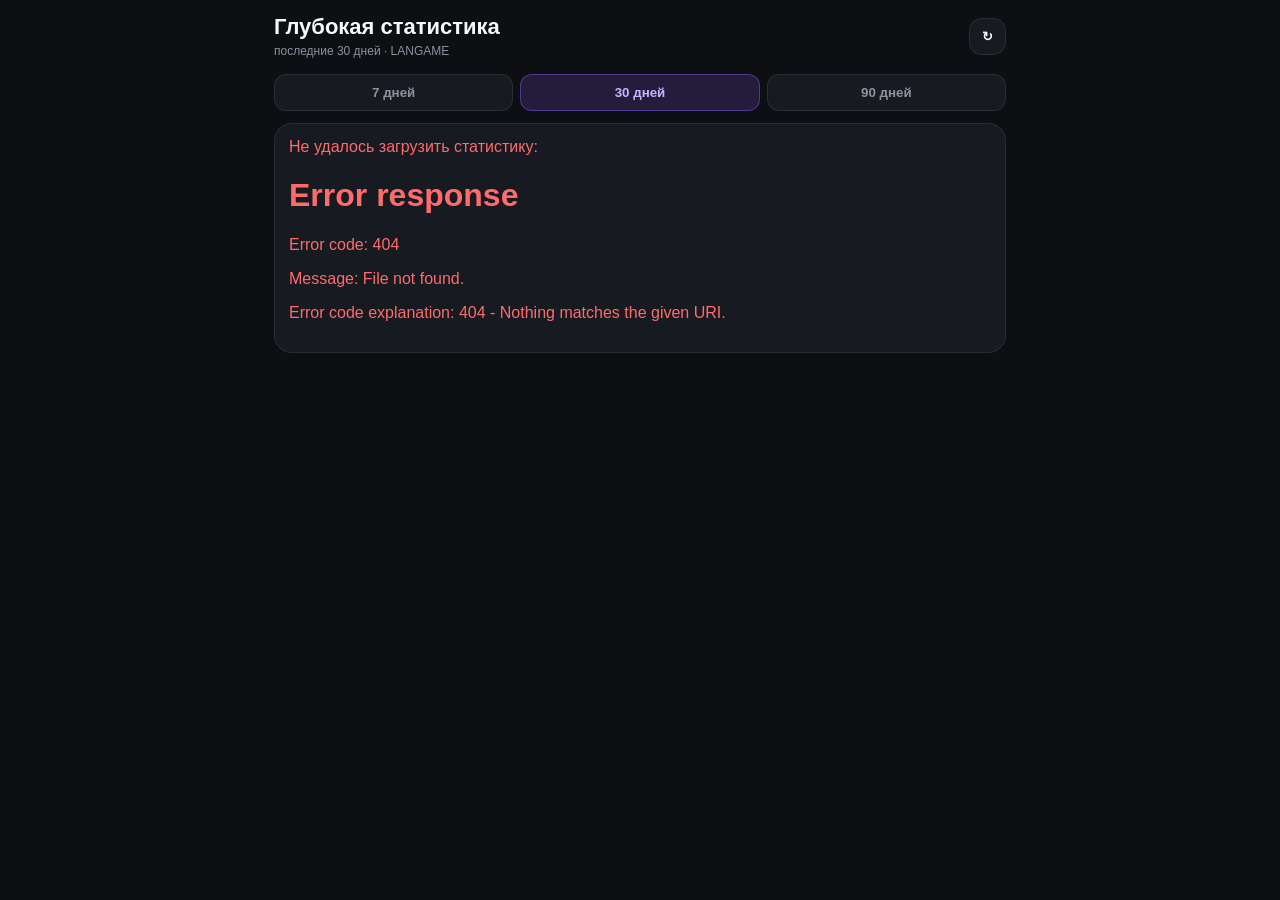
==== app/webapp/static/deep-analytics.html @ af8b71ab "Add deep analytics view for time, tariffs and retention" ====
<!doctype html>
<html lang="ru"><head><meta charset="utf-8"><meta name="viewport" content="width=device-width,initial-scale=1,viewport-fit=cover"><title>Strike Arena · Глубокая статистика</title><script src="https://telegram.org/js/telegram-web-app.js?63"></script><style>
:root{color-scheme:dark;--bg:var(--tg-theme-bg-color,#0d0f12);--s:var(--tg-theme-secondary-bg-color,#171a20);--s2:var(--tg-theme-section-bg-color,#1d2129);--t:var(--tg-theme-text-color,#f5f7fa);--m:var(--tg-theme-hint-color,#8b929e);--a:#8b5cf6;--g:#22c55e;--line:rgba(255,255,255,.08)}*{box-sizing:border-box}body{margin:0;background:var(--bg);color:var(--t);font-family:-apple-system,BlinkMacSystemFont,"SF Pro Display","Segoe UI",sans-serif}.wrap{max-width:760px;margin:auto;padding:calc(14px + env(safe-area-inset-top)) 14px calc(32px + env(safe-area-inset-bottom))}.head{display:flex;justify-content:space-between;align-items:center;margin-bottom:16px}.title{font-size:22px;font-weight:850}.sub{font-size:12px;color:var(--m);margin-top:4px}.btn{border:1px solid var(--line);background:var(--s);color:var(--t);border-radius:13px;padding:10px 12px;font-weight:750}.period{display:grid;grid-template-columns:repeat(3,1fr);gap:7px;margin-bottom:12px}.period button{border:1px solid var(--line);background:var(--s);color:var(--m);border-radius:12px;padding:10px;font-weight:750}.period button.active{background:rgba(139,92,246,.18);border-color:rgba(139,92,246,.45);color:#c4b5fd}.card{background:var(--s);border:1px solid var(--line);border-radius:18px;padding:14px;margin:10px 0}.h{font-size:14px;font-weight:800;margin-bottom:10px}.grid{display:grid;grid-template-columns:1fr 1fr;gap:8px}.k{background:var(--s2);border-radius:13px;padding:11px}.kl{font-size:10px;color:var(--m)}.kv{font-size:19px;font-weight:850;margin-top:4px}.good{color:var(--g)}.muted{color:var(--m)}.row{display:flex;justify-content:space-between;gap:10px;padding:10px 0;border-bottom:1px solid var(--line);font-size:13px}.row:last-child{border-bottom:0}.badge{font-size:10px;padding:4px 7px;border-radius:999px;background:var(--s2);color:var(--m)}.ok{color:#4ade80}.na{color:#f5b84b}.note{font-size:11px;color:var(--m);line-height:1.45}.error{color:#ff6b6b}.bar{height:8px;border-radius:999px;background:var(--s2);overflow:hidden;margin-top:7px}.fill{height:100%;background:linear-gradient(90deg,#8b5cf6,#22c55e);border-radius:999px}
</style></head><body><div class="wrap"><div class="head"><div><div class="title">Глубокая статистика</div><div class="sub" id="periodLabel">последние 30 дней · LANGAME</div></div><button class="btn" onclick="load()">↻</button></div><div class="period"><button data-d="7">7 дней</button><button data-d="30" class="active">30 дней</button><button data-d="90">90 дней</button></div><div id="root"></div></div><script>
const tg=window.Telegram?.WebApp;if(tg){tg.ready();tg.expand()}const headers={'X-Telegram-Init-Data':tg?.initData||''};let days=30;const root=document.getElementById('root');document.querySelectorAll('[data-d]').forEach(b=>b.onclick=()=>{days=+b.dataset.d;document.querySelectorAll('[data-d]').forEach(x=>x.classList.toggle('active',x===b));load()});
async function api(){const r=await fetch('/api/analytics?days='+days,{headers});if(!r.ok)throw new Error(await r.text());return r.json()}function money(x){return Number(x||0).toLocaleString('ru-RU',{maximumFractionDigits:2})+' ₽'}function n(x){return Number(x||0).toLocaleString('ru-RU',{maximumFractionDigits:2})}function val(o,...keys){for(const k of keys){if(o&&o[k]!==undefined&&o[k]!==null&&o[k]!=='')return o[k]}return null}
function metric(label,value,cls=''){return `<div class="k"><div class="kl">${label}</div><div class="kv ${cls}">${value}</div></div>`}
function render(d){const rows=d.sales_rows||[],rank=d.ranking||[];let sales=0,units=0,tariffCount=0,purchasedHours=0,tariffs={};for(const r of rows){const cancel=Number(r.cancel||0);if(cancel===1)continue;const q=Number(val(r,'count','quantity')||0);const p=Number(val(r,'price_sale','price')||0);sales+=q*p;units+=q;const tariff=val(r,'tariff_name','tariff','package_name','rate_name','name');const hours=Number(val(r,'hours','hour_count','duration_hours')||0);const minutes=Number(val(r,'minutes','duration_minutes')||0);if(tariff){tariffCount+=q;tariffs[tariff]=(tariffs[tariff]||0)+q}if(hours)purchasedHours+=q*hours;else if(minutes)purchasedHours+=q*minutes/60}
const adminHours=rank.reduce((s,x)=>s+Number(x.hours||0),0),adminSales=rank.reduce((s,x)=>s+Number(x.sales||0),0),salesPerHour=adminHours?adminSales/adminHours:0;const tariffRows=Object.entries(tariffs).sort((a,b)=>b[1]-a[1]).slice(0,12);root.innerHTML=`<div class="card"><div class="h">Экономика времени</div><div class="grid">${metric('Продажи товаров',money(sales))}${metric('Продано единиц',n(units))}${metric('Часы администраторов',n(adminHours))}${metric('Продажи / час админа',money(salesPerHour),'good')}</div></div><div class="card"><div class="h">Тарифы и купленные часы</div>${tariffCount?`<div class="grid">${metric('Продано тарифов',n(tariffCount))}${metric('Куплено часов',n(purchasedHours),'good')}</div><div style="margin-top:12px">${tariffRows.map(([name,q])=>`<div class="row"><span>${name}</span><b>${n(q)}</b></div>`).join('')}</div>`:`<div class="note">В текущем ответе LANGAME нет полей покупки/активации тарифов. Я не подменяю их продажами товаров — поэтому показатель честно помечен как недоступный. В API клиенте сейчас подключён только read-only набор методов, включая продажи товаров и поиск гостей.</div>`}</div><div class="card"><div class="h">Возвращаемость гостей</div><div class="note">Rolling Retention и Sticky Factor — отдельные метрики LANGAME. Они требуют данных регистрации + последующих сессий по гостю. Текущий API-слой бота их пока не получает, поэтому здесь не показывается выдуманный процент.</div><div class="row"><span>Rolling Retention</span><span class="badge na">ожидает API-источник</span></div><div class="row"><span>Sticky Factor</span><span class="badge na">ожидает API-источник</span></div></div><div class="card"><div class="h">Эффективность администраторов</div>${rank.slice(0,15).map((x,i)=>{const h=Number(x.hours||0),s=Number(x.sales||0),ph=h?s/h:0;return `<div class="row"><span>${i+1}. ${x.name}</span><b>${money(ph)}/ч</b></div>`}).join('')||'<div class="note">Нет данных</div>'}</div><div class="card"><div class="h">Важно</div><div class="note">Стандартный LANGAME Dashboard уже содержит средние чеки, гостей, регистрации, сессии и загрузку устройств. Здесь оставлены глубокие показатели, чтобы не дублировать основной дашборд. Покупки пакетов и Rolling Retention в LANGAME действительно являются отдельными аналитическими отчётами.</div></div>`}
async function load(){document.getElementById('periodLabel').textContent=`последние ${days} дней · LANGAME`;root.innerHTML='<div class="card muted">Загрузка…</div>';try{render(await api())}catch(e){root.innerHTML=`<div class="card error">Не удалось загрузить статистику: ${e.message}</div>`}}load();
</script></body></html>
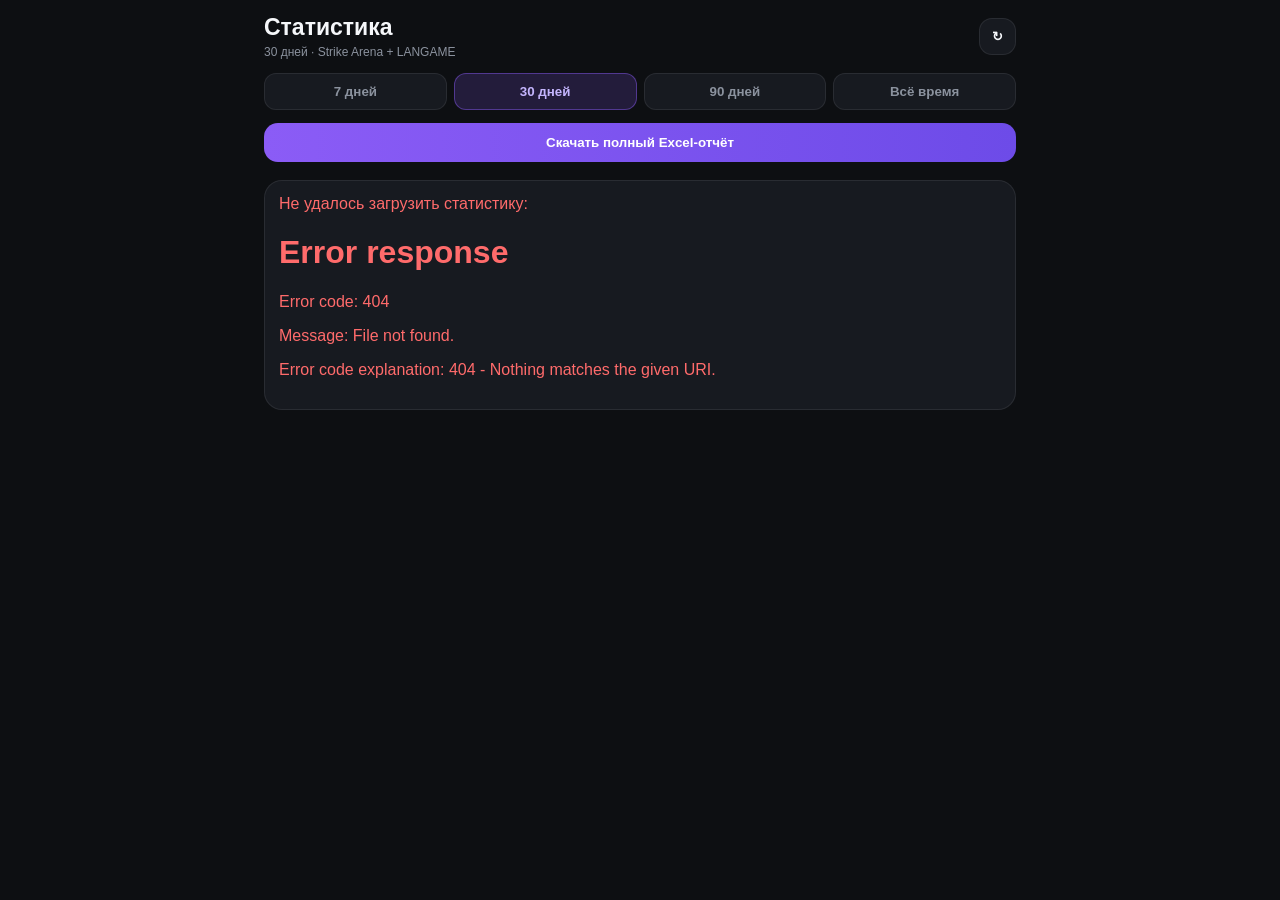
==== commit b1978468: "Make one unified statistics center with all periods and Excel export" ====
--- a/app/webapp/static/deep-analytics.html
+++ b/app/webapp/static/deep-analytics.html
@@ -1,11 +1,7 @@
 <!doctype html>
-<html lang="ru"><head><meta charset="utf-8"><meta name="viewport" content="width=device-width,initial-scale=1,viewport-fit=cover"><title>Strike Arena · Глубокая статистика</title><script src="https://telegram.org/js/telegram-web-app.js?63"></script><style>
-:root{color-scheme:dark;--bg:var(--tg-theme-bg-color,#0d0f12);--s:var(--tg-theme-secondary-bg-color,#171a20);--s2:var(--tg-theme-section-bg-color,#1d2129);--t:var(--tg-theme-text-color,#f5f7fa);--m:var(--tg-theme-hint-color,#8b929e);--a:#8b5cf6;--g:#22c55e;--line:rgba(255,255,255,.08)}*{box-sizing:border-box}body{margin:0;background:var(--bg);color:var(--t);font-family:-apple-system,BlinkMacSystemFont,"SF Pro Display","Segoe UI",sans-serif}.wrap{max-width:760px;margin:auto;padding:calc(14px + env(safe-area-inset-top)) 14px calc(32px + env(safe-area-inset-bottom))}.head{display:flex;justify-content:space-between;align-items:center;margin-bottom:16px}.title{font-size:22px;font-weight:850}.sub{font-size:12px;color:var(--m);margin-top:4px}.btn{border:1px solid var(--line);background:var(--s);color:var(--t);border-radius:13px;padding:10px 12px;font-weight:750}.period{display:grid;grid-template-columns:repeat(3,1fr);gap:7px;margin-bottom:12px}.period button{border:1px solid var(--line);background:var(--s);color:var(--m);border-radius:12px;padding:10px;font-weight:750}.period button.active{background:rgba(139,92,246,.18);border-color:rgba(139,92,246,.45);color:#c4b5fd}.card{background:var(--s);border:1px solid var(--line);border-radius:18px;padding:14px;margin:10px 0}.h{font-size:14px;font-weight:800;margin-bottom:10px}.grid{display:grid;grid-template-columns:1fr 1fr;gap:8px}.k{background:var(--s2);border-radius:13px;padding:11px}.kl{font-size:10px;color:var(--m)}.kv{font-size:19px;font-weight:850;margin-top:4px}.good{color:var(--g)}.muted{color:var(--m)}.row{display:flex;justify-content:space-between;gap:10px;padding:10px 0;border-bottom:1px solid var(--line);font-size:13px}.row:last-child{border-bottom:0}.badge{font-size:10px;padding:4px 7px;border-radius:999px;background:var(--s2);color:var(--m)}.ok{color:#4ade80}.na{color:#f5b84b}.note{font-size:11px;color:var(--m);line-height:1.45}.error{color:#ff6b6b}.bar{height:8px;border-radius:999px;background:var(--s2);overflow:hidden;margin-top:7px}.fill{height:100%;background:linear-gradient(90deg,#8b5cf6,#22c55e);border-radius:999px}
-</style></head><body><div class="wrap"><div class="head"><div><div class="title">Глубокая статистика</div><div class="sub" id="periodLabel">последние 30 дней · LANGAME</div></div><button class="btn" onclick="load()">↻</button></div><div class="period"><button data-d="7">7 дней</button><button data-d="30" class="active">30 дней</button><button data-d="90">90 дней</button></div><div id="root"></div></div><script>
-const tg=window.Telegram?.WebApp;if(tg){tg.ready();tg.expand()}const headers={'X-Telegram-Init-Data':tg?.initData||''};let days=30;const root=document.getElementById('root');document.querySelectorAll('[data-d]').forEach(b=>b.onclick=()=>{days=+b.dataset.d;document.querySelectorAll('[data-d]').forEach(x=>x.classList.toggle('active',x===b));load()});
-async function api(){const r=await fetch('/api/analytics?days='+days,{headers});if(!r.ok)throw new Error(await r.text());return r.json()}function money(x){return Number(x||0).toLocaleString('ru-RU',{maximumFractionDigits:2})+' ₽'}function n(x){return Number(x||0).toLocaleString('ru-RU',{maximumFractionDigits:2})}function val(o,...keys){for(const k of keys){if(o&&o[k]!==undefined&&o[k]!==null&&o[k]!=='')return o[k]}return null}
-function metric(label,value,cls=''){return `<div class="k"><div class="kl">${label}</div><div class="kv ${cls}">${value}</div></div>`}
-function render(d){const rows=d.sales_rows||[],rank=d.ranking||[];let sales=0,units=0,tariffCount=0,purchasedHours=0,tariffs={};for(const r of rows){const cancel=Number(r.cancel||0);if(cancel===1)continue;const q=Number(val(r,'count','quantity')||0);const p=Number(val(r,'price_sale','price')||0);sales+=q*p;units+=q;const tariff=val(r,'tariff_name','tariff','package_name','rate_name','name');const hours=Number(val(r,'hours','hour_count','duration_hours')||0);const minutes=Number(val(r,'minutes','duration_minutes')||0);if(tariff){tariffCount+=q;tariffs[tariff]=(tariffs[tariff]||0)+q}if(hours)purchasedHours+=q*hours;else if(minutes)purchasedHours+=q*minutes/60}
-const adminHours=rank.reduce((s,x)=>s+Number(x.hours||0),0),adminSales=rank.reduce((s,x)=>s+Number(x.sales||0),0),salesPerHour=adminHours?adminSales/adminHours:0;const tariffRows=Object.entries(tariffs).sort((a,b)=>b[1]-a[1]).slice(0,12);root.innerHTML=`<div class="card"><div class="h">Экономика времени</div><div class="grid">${metric('Продажи товаров',money(sales))}${metric('Продано единиц',n(units))}${metric('Часы администраторов',n(adminHours))}${metric('Продажи / час админа',money(salesPerHour),'good')}</div></div><div class="card"><div class="h">Тарифы и купленные часы</div>${tariffCount?`<div class="grid">${metric('Продано тарифов',n(tariffCount))}${metric('Куплено часов',n(purchasedHours),'good')}</div><div style="margin-top:12px">${tariffRows.map(([name,q])=>`<div class="row"><span>${name}</span><b>${n(q)}</b></div>`).join('')}</div>`:`<div class="note">В текущем ответе LANGAME нет полей покупки/активации тарифов. Я не подменяю их продажами товаров — поэтому показатель честно помечен как недоступный. В API клиенте сейчас подключён только read-only набор методов, включая продажи товаров и поиск гостей.</div>`}</div><div class="card"><div class="h">Возвращаемость гостей</div><div class="note">Rolling Retention и Sticky Factor — отдельные метрики LANGAME. Они требуют данных регистрации + последующих сессий по гостю. Текущий API-слой бота их пока не получает, поэтому здесь не показывается выдуманный процент.</div><div class="row"><span>Rolling Retention</span><span class="badge na">ожидает API-источник</span></div><div class="row"><span>Sticky Factor</span><span class="badge na">ожидает API-источник</span></div></div><div class="card"><div class="h">Эффективность администраторов</div>${rank.slice(0,15).map((x,i)=>{const h=Number(x.hours||0),s=Number(x.sales||0),ph=h?s/h:0;return `<div class="row"><span>${i+1}. ${x.name}</span><b>${money(ph)}/ч</b></div>`}).join('')||'<div class="note">Нет данных</div>'}</div><div class="card"><div class="h">Важно</div><div class="note">Стандартный LANGAME Dashboard уже содержит средние чеки, гостей, регистрации, сессии и загрузку устройств. Здесь оставлены глубокие показатели, чтобы не дублировать основной дашборд. Покупки пакетов и Rolling Retention в LANGAME действительно являются отдельными аналитическими отчётами.</div></div>`}
-async function load(){document.getElementById('periodLabel').textContent=`последние ${days} дней · LANGAME`;root.innerHTML='<div class="card muted">Загрузка…</div>';try{render(await api())}catch(e){root.innerHTML=`<div class="card error">Не удалось загрузить статистику: ${e.message}</div>`}}load();
-</script></body></html>
+<html lang="ru"><head><meta charset="utf-8"><meta name="viewport" content="width=device-width,initial-scale=1,viewport-fit=cover"><title>Strike Arena · Статистика</title><script src="https://telegram.org/js/telegram-web-app.js?63"></script><style>
+:root{color-scheme:dark;--bg:var(--tg-theme-bg-color,#0d0f12);--s:var(--tg-theme-secondary-bg-color,#171a20);--s2:var(--tg-theme-section-bg-color,#1d2129);--t:var(--tg-theme-text-color,#f5f7fa);--m:var(--tg-theme-hint-color,#8b929e);--a:#8b5cf6;--g:#22c55e;--line:rgba(255,255,255,.08)}*{box-sizing:border-box}body{margin:0;background:var(--bg);color:var(--t);font-family:-apple-system,BlinkMacSystemFont,"SF Pro Display","Segoe UI",sans-serif}.wrap{max-width:780px;margin:auto;padding:calc(14px + env(safe-area-inset-top)) 14px calc(34px + env(safe-area-inset-bottom))}.head{display:flex;justify-content:space-between;align-items:center;margin-bottom:14px}.title{font-size:23px;font-weight:850}.sub{font-size:12px;color:var(--m);margin-top:4px}.btn{border:1px solid var(--line);background:var(--s);color:var(--t);border-radius:13px;padding:10px 12px;font-weight:750}.period{display:grid;grid-template-columns:repeat(4,1fr);gap:7px;margin-bottom:9px}.period button{border:1px solid var(--line);background:var(--s);color:var(--m);border-radius:12px;padding:10px 5px;font-weight:750}.period button.active{background:rgba(139,92,246,.18);border-color:rgba(139,92,246,.45);color:#c4b5fd}.export{width:100%;border:0;background:linear-gradient(90deg,#8b5cf6,#6d4be8);color:white;border-radius:14px;padding:12px;font-weight:850;margin:4px 0 8px}.card{background:var(--s);border:1px solid var(--line);border-radius:18px;padding:14px;margin:10px 0}.h{font-size:14px;font-weight:800;margin-bottom:10px}.grid{display:grid;grid-template-columns:1fr 1fr;gap:8px}.k{background:var(--s2);border-radius:13px;padding:11px}.kl{font-size:10px;color:var(--m)}.kv{font-size:18px;font-weight:850;margin-top:4px}.good{color:var(--g)}.muted{color:var(--m)}.row{display:flex;justify-content:space-between;gap:10px;padding:9px 0;border-bottom:1px solid var(--line);font-size:13px}.row:last-child{border-bottom:0}.badge{font-size:10px;padding:4px 7px;border-radius:999px;background:var(--s2);color:var(--m)}.note{font-size:11px;color:var(--m);line-height:1.45}.error{color:#ff6b6b}.section{display:flex;justify-content:space-between;align-items:center}.link{color:#c4b5fd;font-size:11px}.bar{height:7px;border-radius:999px;background:var(--s2);overflow:hidden;margin-top:7px}.fill{height:100%;background:linear-gradient(90deg,#8b5cf6,#22c55e);border-radius:999px}
+</style></head><body><div class="wrap"><div class="head"><div><div class="title">Статистика</div><div class="sub" id="periodLabel">30 дней · Strike Arena + LANGAME</div></div><button class="btn" onclick="load()">↻</button></div><div class="period"><button data-d="7">7 дней</button><button data-d="30" class="active">30 дней</button><button data-d="90">90 дней</button><button data-d="all">Всё время</button></div><button class="export" onclick="exportExcel()">Скачать полный Excel-отчёт</button><div id="root"></div></div><script>
+const tg=window.Telegram?.WebApp;if(tg){tg.ready();tg.expand()}const headers={'X-Telegram-Init-Data':tg?.initData||''};let period='30',root=document.getElementById('root');document.querySelectorAll('[data-d]').forEach(b=>b.onclick=()=>{period=b.dataset.d;document.querySelectorAll('[data-d]').forEach(x=>x.classList.toggle('active',x===b));load()});function q(){return period==='all'?'days=0':'days='+period}async function api(){const r=await fetch('/api/statistics?'+q(),{headers});if(!r.ok)throw new Error(await r.text());return r.json()}function money(x){return Number(x||0).toLocaleString('ru-RU',{maximumFractionDigits:2})+' ₽'}function n(x){return Number(x||0).toLocaleString('ru-RU',{maximumFractionDigits:2})}function hours(a,b){if(!a||!b)return 0;return Math.max(0,(new Date(b)-new Date(a))/3600000)}function render(d){const shifts=d.shifts||[],rank=d.admin_ranking||[],viol=d.violations||[],bon=d.bonuses||[],sal=d.salaries||[],inv=d.inventory||[];const ah=shifts.reduce((s,x)=>s+hours(x.started_at,x.ended_at),0),sp=ah?d.sales/ah:0,pen=viol.reduce((s,x)=>s+Number(x.amount||0),0),salary=sal.reduce((s,x)=>s+Number(x.total||0),0),critical=inv.filter(x=>x.critical).length;const top=rank.slice(0,10);root.innerHTML=`<div class="card"><div class="h">Сводка периода</div><div class="grid"><div class="k"><div class="kl">Продажи</div><div class="kv">${money(d.sales)}</div></div><div class="k"><div class="kl">Продано единиц</div><div class="kv">${n(d.units)}</div></div><div class="k"><div class="kl">Часы смен</div><div class="kv">${n(ah)}</div></div><div class="k"><div class="kl">Продажи / час</div><div class="kv good">${money(sp)}</div></div><div class="k"><div class="kl">Штрафы</div><div class="kv">${money(pen)}</div></div><div class="k"><div class="kl">Зарплата</div><div class="kv">${money(salary)}</div></div><div class="k"><div class="kl">Списания/остатки</div><div class="kv">${n(critical)} крит.</div></div><div class="k"><div class="kl">Смены</div><div class="kv">${n(shifts.length)}</div></div></div></div><div class="card"><div class="section"><div class="h">Администраторы</div><span class="link">рейтинг ₽/ч</span></div>${top.map((x,i)=>{const h=Number(x.hours||0),s=Number(x.sales||0),p=h?s/h:0;return `<div class="row"><span>${i+1}. ${x.name}</span><b>${money(p)}/ч</b></div>`}).join('')||'<div class="note">Нет данных</div>'}</div><div class="card"><div class="h">Смены и контроль</div><div class="row"><span>Закрытых</span><b>${shifts.filter(x=>x.status==='closed').length}</b></div><div class="row"><span>Открытых</span><b>${shifts.filter(x=>x.status==='open').length}</b></div><div class="row"><span>Нарушений</span><b>${viol.length}</b></div><div class="row"><span>Бонусов</span><b>${bon.length}</b></div></div><div class="card"><div class="h">Тарифы и глубокая статистика</div><div class="note">Покупки тарифов, купленные часы, средняя стоимость часа, использование пакетов, Rolling Retention, Sticky Factor, ARPU, частота посещений и реактивация подключаются только из подтверждённых источников LANGAME. Текущий read-only API бота пока не получает эти отчёты, поэтому значения не подменяются продажами.</div></div><div class="card"><div class="h">Источник и неповторяемость</div><div class="note">Этот экран объединяет доступные данные Strike Arena. Стандартные показатели LANGAME Dashboard не копируются сюда как отдельные дубли; глубокие клиентские и тарифные метрики будут добавляться отдельными блоками после подключения соответствующих API-источников.</div></div>`}
+async function load(){document.getElementById('periodLabel').textContent=(period==='all'?'Всё время':period+' дней')+' · Strike Arena + LANGAME';root.innerHTML='<div class="card muted">Загрузка статистики…</div>';try{render(await api())}catch(e){root.innerHTML=`<div class="card error">Не удалось загрузить статистику: ${e.message}</div>`}}async function exportExcel(){const r=await fetch('/api/statistics/export?'+q(),{headers});if(!r.ok){alert('Не удалось сформировать Excel');return}const blob=await r.blob();const url=URL.createObjectURL(blob);const a=document.createElement('a');a.href=url;a.download='strike_arena_statistics.xlsx';a.click();setTimeout(()=>URL.revokeObjectURL(url),1000)}load();
+</script></body></html>
